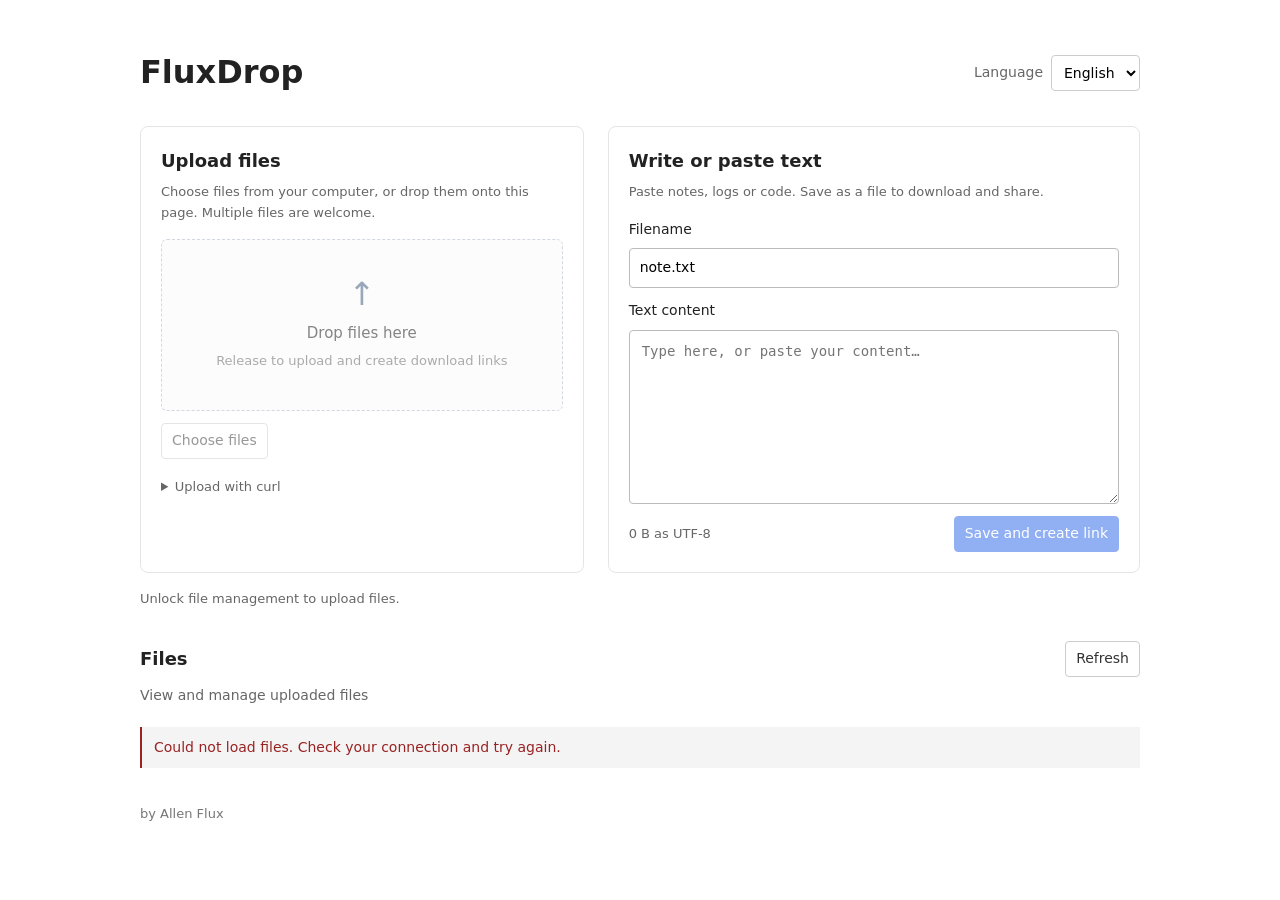
==== static/index.html @ 61774a44 "aaa" ====
<!doctype html>
<html lang="zh-CN">
<head>
  <meta charset="utf-8">
  <meta name="viewport" content="width=device-width, initial-scale=1">
  <meta name="description" content="查看、下载和管理 FluxDrop 中已上传的文件。">
  <title>FluxDrop</title>
  <link rel="icon" href="/static/favicon.svg?v=fd-blue" type="image/svg+xml">
  <link rel="stylesheet" href="/static/app.css">
  <script src="/static/app.js" type="module"></script>
</head>
<body>
  <header class="page-heading">
    <h1>FluxDrop</h1>
    <div class="header-actions">
      <label class="language-label" for="language"><span data-i18n="language">语言</span></label>
      <select id="language"><option value="zh">中文</option><option value="en">English</option></select>
      <button id="logout" class="button" data-i18n="lock" hidden>锁定页面</button>
    </div>
  </header>
  <main>
    <div class="create-grid">
      <section class="create-panel" aria-labelledby="upload-title">
        <h2 id="upload-title" data-i18n="upload">上传文件</h2>
        <p class="field-help" data-i18n="uploadHint">从电脑选择文件，或直接拖入页面。支持同时上传多个文件。</p>
        <div id="drop-zone" class="drop-zone" tabindex="0" role="button" aria-labelledby="drop-title" aria-describedby="drop-hint" aria-disabled="true">
          <span class="drop-icon" aria-hidden="true">↑</span>
          <strong id="drop-title" data-i18n="dropTitle">拖拽文件到这里</strong>
          <span id="drop-hint" class="field-help" data-i18n="dropHint">松开即可上传并生成下载链接</span>
        </div>
        <input id="file-input" type="file" multiple hidden>
        <button id="choose-files" class="button" type="button" data-i18n="chooseFiles" disabled>选择文件</button>
        <details class="curl-help">
          <summary data-i18n="curlUpload">使用命令行上传</summary>
          <pre><code id="upload-example">curl -T ./file.log http://allenflux.tech:8090/upload/file.log</code></pre>
          <pre><code id="multipart-example">curl -F "file=@./file.log" http://allenflux.tech:8090/upload</code></pre>
        </details>
      </section>
      <section class="create-panel" aria-labelledby="text-title">
        <h2 id="text-title" data-i18n="writeText">写入或粘贴文本</h2>
        <p class="field-help" data-i18n="textHint">粘贴笔记、日志或代码，保存为文件后即可下载和分享。</p>
        <form id="text-form">
          <label for="text-filename" data-i18n="fileName">文件名</label>
          <input id="text-filename" name="filename" value="note.txt" maxlength="180" autocomplete="off" spellcheck="false" data-i18n-placeholder="textFilenamePlaceholder" placeholder="例如 note.txt、config.json">
          <label for="text-content" class="text-content-label" data-i18n="textContent">文本内容</label>
          <textarea id="text-content" name="content" rows="7" spellcheck="false" data-i18n-placeholder="textPlaceholder" placeholder="在这里输入，或直接粘贴内容…"></textarea>
          <div class="editor-actions"><span id="text-size" class="field-help"></span><button id="save-text" class="button primary" type="submit" data-i18n="saveText" disabled>保存并生成链接</button></div>
        </form>
      </section>
    </div>
    <section class="upload-feedback" aria-label="上传结果" id="upload-feedback">
      <progress id="upload-progress" max="100" value="0" aria-label="上传进度" hidden></progress>
      <p id="upload-status" class="field-help" role="status" aria-live="polite"></p>
      <ul id="upload-results" class="upload-results" aria-live="polite"></ul>
    </section>
    <section aria-labelledby="page-title">
      <div class="panel-heading"><h2 id="page-title" data-i18n="directory">文件目录</h2><button id="refresh" class="button" disabled>刷新列表</button></div>
      <p id="summary" class="muted">查看和管理已上传的文件</p>
      <div id="selection-bar" class="selection-bar" hidden>
        <label class="select-all-label"><input id="select-all" type="checkbox"><span data-i18n="selectPage">全选本页</span></label>
        <span id="selection-count" class="muted" aria-live="polite">已选 0 个</span>
        <div class="batch-actions">
          <a id="bulk-download" class="button" href="#" target="download-frame" aria-disabled="true" data-i18n="bulkDownload">批量下载</a>
          <button id="bulk-delete" class="button" disabled data-i18n="bulkDelete">批量删除</button>
        </div>
      </div>
      <div id="auth-panel" class="auth-panel" hidden>
        <h2 data-i18n="authTitle">解锁文件管理</h2>
        <p class="muted" data-i18n="authDescription">使用服务器配置的上传令牌，查看和删除文件。</p>
        <form id="auth-form">
          <label for="token" data-i18n="token">管理令牌</label>
          <div class="input-row"><input id="token" name="token" type="password" autocomplete="off" data-i18n-placeholder="tokenPlaceholder" placeholder="输入 FLUXDROP_UPLOAD_TOKEN" required><button id="unlock" class="button" type="submit" data-i18n="unlock">解锁</button></div>
          <p class="field-help" data-i18n="tokenHint">令牌仅保存在当前页面，刷新或锁定后需重新输入。</p>
        </form>
      </div>
      <div id="loading-state" class="empty-state" role="status" data-i18n="loadingFiles">正在加载文件列表…</div>
      <div id="empty-state" class="empty-state" hidden><h2 data-i18n="emptyTitle">还没有上传文件</h2><p class="muted" data-i18n="emptyHint">上传完成后，点击“刷新列表”即可查看。</p></div>
      <div id="table-wrap" class="table-wrap" hidden>
        <table>
          <thead><tr><th scope="col" data-i18n="fileName">文件名</th><th scope="col" data-i18n="size">大小</th><th scope="col" data-i18n="uploaded">上传时间</th><th scope="col" class="actions-heading" data-i18n="actions">操作</th></tr></thead>
          <tbody id="file-list"></tbody>
        </table>
      </div>
      <nav id="pagination" class="pagination" aria-label="文件分页" hidden>
        <button id="previous-page" class="button" data-i18n="previous">上一页</button>
        <span id="page-info" class="muted" aria-live="polite"></span>
        <button id="next-page" class="button" data-i18n="next">下一页</button>
      </nav>
      <p id="notice" class="notice" role="status" aria-live="polite" hidden></p>
      <p id="removed-hint" class="muted" hidden></p>
    </section>
    <noscript><p class="notice">请启用 JavaScript。 / Enable JavaScript to manage files.</p></noscript>
  </main>
  <footer lang="en">by Allen Flux</footer>
  <iframe id="download-frame" name="download-frame" title="文件下载" hidden></iframe>
  <dialog id="preview-dialog" class="preview-dialog" aria-labelledby="preview-title">
    <div class="panel-heading"><h2 id="preview-title"></h2><button id="close-preview" class="button" type="button" data-i18n="close">关闭</button></div>
    <p id="preview-meta" class="field-help"></p>
    <p id="preview-status" class="notice" role="status" aria-live="polite" hidden></p>
    <div id="preview-content" class="preview-content"></div>
    <div class="dialog-actions"><a id="preview-download" class="button" data-i18n="download">下载</a></div>
  </dialog>
  <dialog id="link-dialog" aria-labelledby="link-title">
    <h2 id="link-title" data-i18n="copyLink">复制下载链接</h2>
    <p class="field-help" data-i18n="copyManual">自动复制不可用，请选中下面的链接复制。</p>
    <input id="share-link" type="text" readonly aria-label="下载链接">
    <div class="dialog-actions"><button id="close-link" class="button" type="button" data-i18n="close">关闭</button></div>
  </dialog>
  <dialog id="delete-dialog" aria-labelledby="delete-title" aria-describedby="delete-description">
    <h2 id="delete-title">删除这个文件？</h2>
    <ul id="delete-filename" class="delete-filename"></ul>
    <p id="delete-description" class="muted" data-i18n="deleteDescription">文件将从服务器永久删除，下载链接也会失效。此操作无法撤销。</p>
    <p id="delete-error" class="notice error" role="alert" hidden></p>
    <div class="dialog-actions"><button id="cancel-delete" class="button" data-i18n="cancel">取消</button><button id="confirm-delete" class="button danger">确认删除</button></div>
  </dialog>
</body>
</html>
---- static/app.css ----
:root { color-scheme: light; font-family: system-ui, -apple-system, "Segoe UI", "PingFang SC", "Microsoft YaHei", sans-serif; font-size: 16px; color: #222; background: #fff; }
* { box-sizing: border-box; }
[hidden] { display: none !important; }
body { max-width: 1040px; margin: 48px auto; padding: 0 20px; line-height: 1.55; }
h1 { margin: 0; font-size: 2rem; }
h2 { margin: 0; font-size: 1.125rem; font-weight: 600; }
p { margin: 12px 0; }
.page-heading, .panel-heading { display: flex; align-items: center; justify-content: space-between; gap: 16px; }
.page-heading { margin-bottom: 28px; }
.muted { color: #666; }
#summary { margin: 8px 0 20px; font-size: .875rem; }
button, input, select, textarea { font: inherit; }
.header-actions { display: flex; align-items: center; flex-wrap: wrap; justify-content: flex-end; gap: 8px; }
.language-label { margin: 0; color: #666; }
select { max-width: 110px; min-height: 36px; padding: 5px 8px; border: 1px solid #ccc; border-radius: 4px; background: #fff; font-size: .875rem; }
button, a { touch-action: manipulation; }
button { cursor: pointer; }
button:disabled, .button[aria-disabled="true"] { opacity: .5; cursor: default; }
button:focus-visible, a:focus-visible, input:focus-visible, select:focus-visible, textarea:focus-visible, [tabindex]:focus-visible, summary:focus-visible { outline: 2px solid #2563eb; outline-offset: 3px; }
.button { display: inline-flex; align-items: center; justify-content: center; min-height: 36px; padding: 6px 10px; border: 1px solid #ccc; border-radius: 4px; color: #333; background: #fff; font-size: .875rem; line-height: 1.4; text-decoration: none; white-space: nowrap; }
.button:hover:not(:disabled) { background: #f4f4f5; }
.button.danger { color: #fff; background: #333; border-color: #333; }
.button.danger:hover:not(:disabled) { background: #111; }
.auth-panel { margin: 24px 0; }
.auth-panel > p { font-size: .875rem; }
label { display: block; margin-bottom: 8px; font-size: .875rem; }
.input-row { display: flex; gap: 8px; max-width: 440px; }
input { min-width: 0; width: 100%; min-height: 40px; padding: 8px 10px; border: 1px solid #bbb; border-radius: 4px; background: #fff; font-size: .875rem; }
.field-help { color: #666; font-size: .8125rem; }
.selection-bar { display: flex; align-items: center; flex-wrap: wrap; gap: 12px; margin-bottom: 12px; font-size: .875rem; }
.select-all-label { display: inline-flex; align-items: center; gap: 7px; margin: 0; cursor: pointer; }
input[type="checkbox"] { width: 16px; height: 16px; min-height: 0; padding: 0; margin: 0; flex: 0 0 16px; accent-color: #555; cursor: pointer; }
.batch-actions { display: flex; gap: 6px; margin-left: auto; }
.file-name { display: flex; align-items: flex-start; gap: 8px; }
.file-name input[type="checkbox"] { margin-top: 3px; }
.file-info { min-width: 0; }
.file-status { color: #687386; }
#removed-hint { margin: 12px 0; font-size: .8125rem; }
tbody tr { transition: opacity 240ms ease, background-color 240ms ease; }
tbody tr.is-deleting { opacity: .65; background: #f4f7fc; }
tbody tr.is-deleted { opacity: .6; background: #f6f6f6; }
.is-deleted .file-info strong { text-decoration: line-through; text-decoration-thickness: 1px; }
@media (prefers-reduced-motion: reduce) { tbody tr { transition: none; } }
.pagination { display: flex; align-items: center; justify-content: flex-end; flex-wrap: wrap; gap: 12px; margin-top: 18px; font-size: .875rem; }
table { width: 100%; border-collapse: collapse; table-layout: fixed; text-align: left; }
th, td { padding: 12px 8px; border-bottom: 1px solid #e5e5e5; vertical-align: middle; font-size: .875rem; }
th { font-weight: 500; color: #666; }
th:first-child, td:first-child { padding-left: 0; }
th:last-child, td:last-child { padding-right: 0; }
th:first-child { width: 34%; }
th:nth-child(2) { width: 11%; }
th:nth-child(3) { width: 23%; }
th:last-child { width: 32%; }
.file-info strong { display: block; font-size: .875rem; font-weight: 500; overflow-wrap: anywhere; }
.file-id { display: block; height: 1.125rem; margin-top: 4px; color: #777; font-family: ui-monospace, SFMono-Regular, Menlo, monospace; font-size: .75rem; line-height: 1.125rem; white-space: nowrap; overflow: hidden; text-overflow: ellipsis; }
.file-size, time { color: #666; font-variant-numeric: tabular-nums; }
.actions-heading { text-align: right; }
.file-actions { display: flex; justify-content: flex-end; align-items: center; flex-wrap: wrap; gap: 6px; }
.empty-state { padding: 24px 0; color: #666; }
.empty-state h2 { color: #444; font-size: 1rem; }
.empty-state p { margin-bottom: 0; font-size: .875rem; }
.notice { padding: 10px 12px; border-left: 2px solid #aaa; background: #f4f4f5; font-size: .875rem; overflow-wrap: anywhere; }
.notice.error { color: #922; border-color: #922; }
.upload-help { margin-bottom: 32px; }
code, pre { background: #f4f4f5; border-radius: 6px; }
code { font-family: ui-monospace, SFMono-Regular, Menlo, monospace; font-size: .875rem; }
pre { padding: 16px; overflow: auto; }
footer { margin-top: 36px; color: #777; font-size: .8125rem; }
dialog { width: min(440px, calc(100% - 32px)); padding: 24px; border: 1px solid #bbb; border-radius: 6px; color: #222; }
dialog::backdrop { background: #0005; }
.delete-filename { max-height: 180px; overflow: auto; padding-left: 22px; overflow-wrap: anywhere; font-weight: 500; }
.delete-filename li + li { margin-top: 6px; }
#delete-description { font-size: .875rem; }
.dialog-actions { display: flex; justify-content: flex-end; gap: 8px; margin-top: 24px; }
.create-grid { display: grid; grid-template-columns: 1fr 1.2fr; gap: 24px; }
.create-panel { min-width: 0; padding: 20px; border: 1px solid #e5e5e5; border-radius: 8px; }
.create-panel > .field-help { margin: 8px 0 16px; }
.drop-zone { display: flex; flex-direction: column; align-items: center; justify-content: center; min-height: 172px; padding: 24px 12px; margin-bottom: 12px; border: 1px dashed #aeb8c7; border-radius: 6px; background: #fafbfc; text-align: center; cursor: pointer; }
.drop-zone:hover, .drop-zone.is-dragging { border-color: #2563eb; background: #eff6ff; }
.drop-zone[aria-disabled="true"] { opacity: .55; cursor: default; }
.drop-zone strong { font-size: .9375rem; font-weight: 500; }
.drop-icon { font-size: 2rem; line-height: 1; color: #466083; margin-bottom: 12px; }
.drop-zone .field-help { margin-top: 6px; }
.curl-help { margin-top: 18px; color: #666; font-size: .8125rem; }
.curl-help summary { cursor: pointer; }
.curl-help pre { padding: 10px; }
.curl-help code { font-size: .75rem; }
.text-content-label { margin-top: 12px; }
textarea { display: block; width: 100%; min-height: 158px; resize: vertical; padding: 10px 12px; border: 1px solid #bbb; border-radius: 4px; background: #fff; font-family: ui-monospace, SFMono-Regular, Menlo, monospace; font-size: .875rem; line-height: 1.55; tab-size: 2; }
.editor-actions { display: flex; align-items: center; justify-content: space-between; flex-wrap: wrap; gap: 8px; margin-top: 12px; }
.button.primary { color: #fff; background: #2563eb; border-color: #2563eb; }
.button.primary:hover:not(:disabled) { background: #1d4ed8; }
.upload-feedback { margin: 16px 0 32px; }
#upload-progress { display: block; width: 100%; height: 8px; accent-color: #2563eb; }
#upload-status.error { color: #922; }
.upload-results { list-style: none; padding: 0; margin: 0; }
.upload-result { padding: 12px 0; border-bottom: 1px solid #e5e5e5; }
.upload-result-name { display: block; margin-bottom: 8px; font-size: .875rem; overflow-wrap: anywhere; }
.upload-result-controls { display: flex; align-items: center; gap: 8px; }
.upload-result-link { flex: 1; font-family: ui-monospace, SFMono-Regular, Menlo, monospace; font-size: .8125rem; color: #555; }
.preview-dialog { width: min(960px, calc(100% - 32px)); max-height: calc(100dvh - 48px); overflow: auto; }
#preview-title { overflow-wrap: anywhere; min-width: 0; }
#close-preview { flex: 0 0 auto; }
.preview-content { min-width: 0; }
.preview-text { max-height: 62vh; margin: 0; font-family: ui-monospace, SFMono-Regular, Menlo, monospace; font-size: .8125rem; white-space: pre-wrap; overflow-wrap: anywhere; tab-size: 4; }
.preview-image { display: block; max-width: 100%; max-height: 62vh; margin: auto; object-fit: contain; }
.preview-pdf { display: block; width: 100%; height: 65vh; border: 1px solid #e5e5e5; border-radius: 4px; }
.preview-media { display: block; width: 100%; max-height: 62vh; }
@media (max-width: 760px) {
  .create-grid { grid-template-columns: 1fr; gap: 16px; }
  .create-panel { padding: 16px; }
  .drop-zone { min-height: 140px; }
  .upload-result-controls { flex-wrap: wrap; }
  .upload-result-link { flex-basis: 100%; }
}
@media (max-width: 620px) {
  body { margin: 28px auto; padding: 0 16px; }
  thead { position: absolute; width: 1px; height: 1px; margin: -1px; overflow: hidden; clip-path: inset(50%); white-space: nowrap; }
  tbody tr { display: grid; grid-template-columns: 1fr 1fr; gap: 10px; padding: 16px 0; border-bottom: 1px solid #ddd; }
  td { padding: 0; border: 0; }
  td:first-child, td:last-child { grid-column: 1 / -1; }
  td:nth-child(3) { text-align: right; }
  .button { min-height: 40px; }
}
@media (max-width: 380px) {
  .input-row { flex-direction: column; }
  .batch-actions { width: 100%; margin-left: 0; }
}
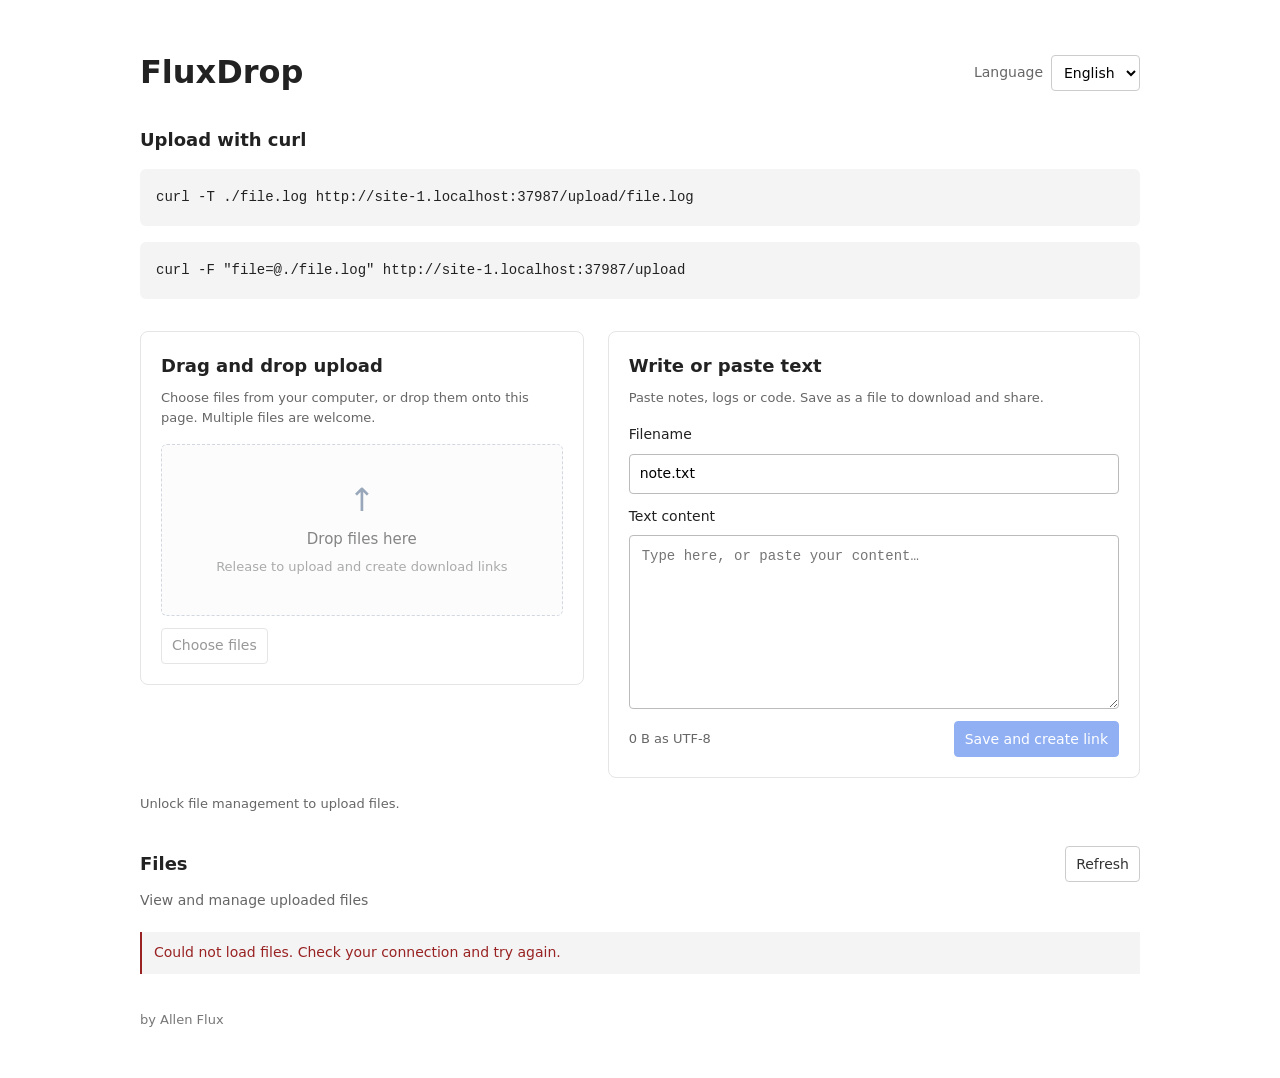
==== commit 58978fb2: "aaa" ====
--- a/static/index.html
+++ b/static/index.html
@@ -19,9 +19,14 @@
     </div>
   </header>
   <main>
+    <section class="upload-help" aria-labelledby="upload-title">
+      <h2 id="upload-title" data-i18n="curlUpload">使用命令行上传</h2>
+      <pre><code id="upload-example">curl -T ./file.log http://allenflux.tech:8090/upload/file.log</code></pre>
+      <pre><code id="multipart-example">curl -F "file=@./file.log" http://allenflux.tech:8090/upload</code></pre>
+    </section>
     <div class="create-grid">
-      <section class="create-panel" aria-labelledby="upload-title">
-        <h2 id="upload-title" data-i18n="upload">上传文件</h2>
+      <section class="create-panel" aria-labelledby="drag-upload-title">
+        <h2 id="drag-upload-title" data-i18n="dragUpload">拖拽上传</h2>
         <p class="field-help" data-i18n="uploadHint">从电脑选择文件，或直接拖入页面。支持同时上传多个文件。</p>
         <div id="drop-zone" class="drop-zone" tabindex="0" role="button" aria-labelledby="drop-title" aria-describedby="drop-hint" aria-disabled="true">
           <span class="drop-icon" aria-hidden="true">↑</span>
@@ -30,11 +35,6 @@
         </div>
         <input id="file-input" type="file" multiple hidden>
         <button id="choose-files" class="button" type="button" data-i18n="chooseFiles" disabled>选择文件</button>
-        <details class="curl-help">
-          <summary data-i18n="curlUpload">使用命令行上传</summary>
-          <pre><code id="upload-example">curl -T ./file.log http://allenflux.tech:8090/upload/file.log</code></pre>
-          <pre><code id="multipart-example">curl -F "file=@./file.log" http://allenflux.tech:8090/upload</code></pre>
-        </details>
       </section>
       <section class="create-panel" aria-labelledby="text-title">
         <h2 id="text-title" data-i18n="writeText">写入或粘贴文本</h2>
--- a/static/app.css
+++ b/static/app.css
@@ -72,7 +72,7 @@
 .delete-filename li + li { margin-top: 6px; }
 #delete-description { font-size: .875rem; }
 .dialog-actions { display: flex; justify-content: flex-end; gap: 8px; margin-top: 24px; }
-.create-grid { display: grid; grid-template-columns: 1fr 1.2fr; gap: 24px; }
+.create-grid { display: grid; grid-template-columns: 1fr 1.2fr; align-items: start; gap: 24px; }
 .create-panel { min-width: 0; padding: 20px; border: 1px solid #e5e5e5; border-radius: 8px; }
 .create-panel > .field-help { margin: 8px 0 16px; }
 .drop-zone { display: flex; flex-direction: column; align-items: center; justify-content: center; min-height: 172px; padding: 24px 12px; margin-bottom: 12px; border: 1px dashed #aeb8c7; border-radius: 6px; background: #fafbfc; text-align: center; cursor: pointer; }
@@ -81,10 +81,6 @@
 .drop-zone strong { font-size: .9375rem; font-weight: 500; }
 .drop-icon { font-size: 2rem; line-height: 1; color: #466083; margin-bottom: 12px; }
 .drop-zone .field-help { margin-top: 6px; }
-.curl-help { margin-top: 18px; color: #666; font-size: .8125rem; }
-.curl-help summary { cursor: pointer; }
-.curl-help pre { padding: 10px; }
-.curl-help code { font-size: .75rem; }
 .text-content-label { margin-top: 12px; }
 textarea { display: block; width: 100%; min-height: 158px; resize: vertical; padding: 10px 12px; border: 1px solid #bbb; border-radius: 4px; background: #fff; font-family: ui-monospace, SFMono-Regular, Menlo, monospace; font-size: .875rem; line-height: 1.55; tab-size: 2; }
 .editor-actions { display: flex; align-items: center; justify-content: space-between; flex-wrap: wrap; gap: 8px; margin-top: 12px; }
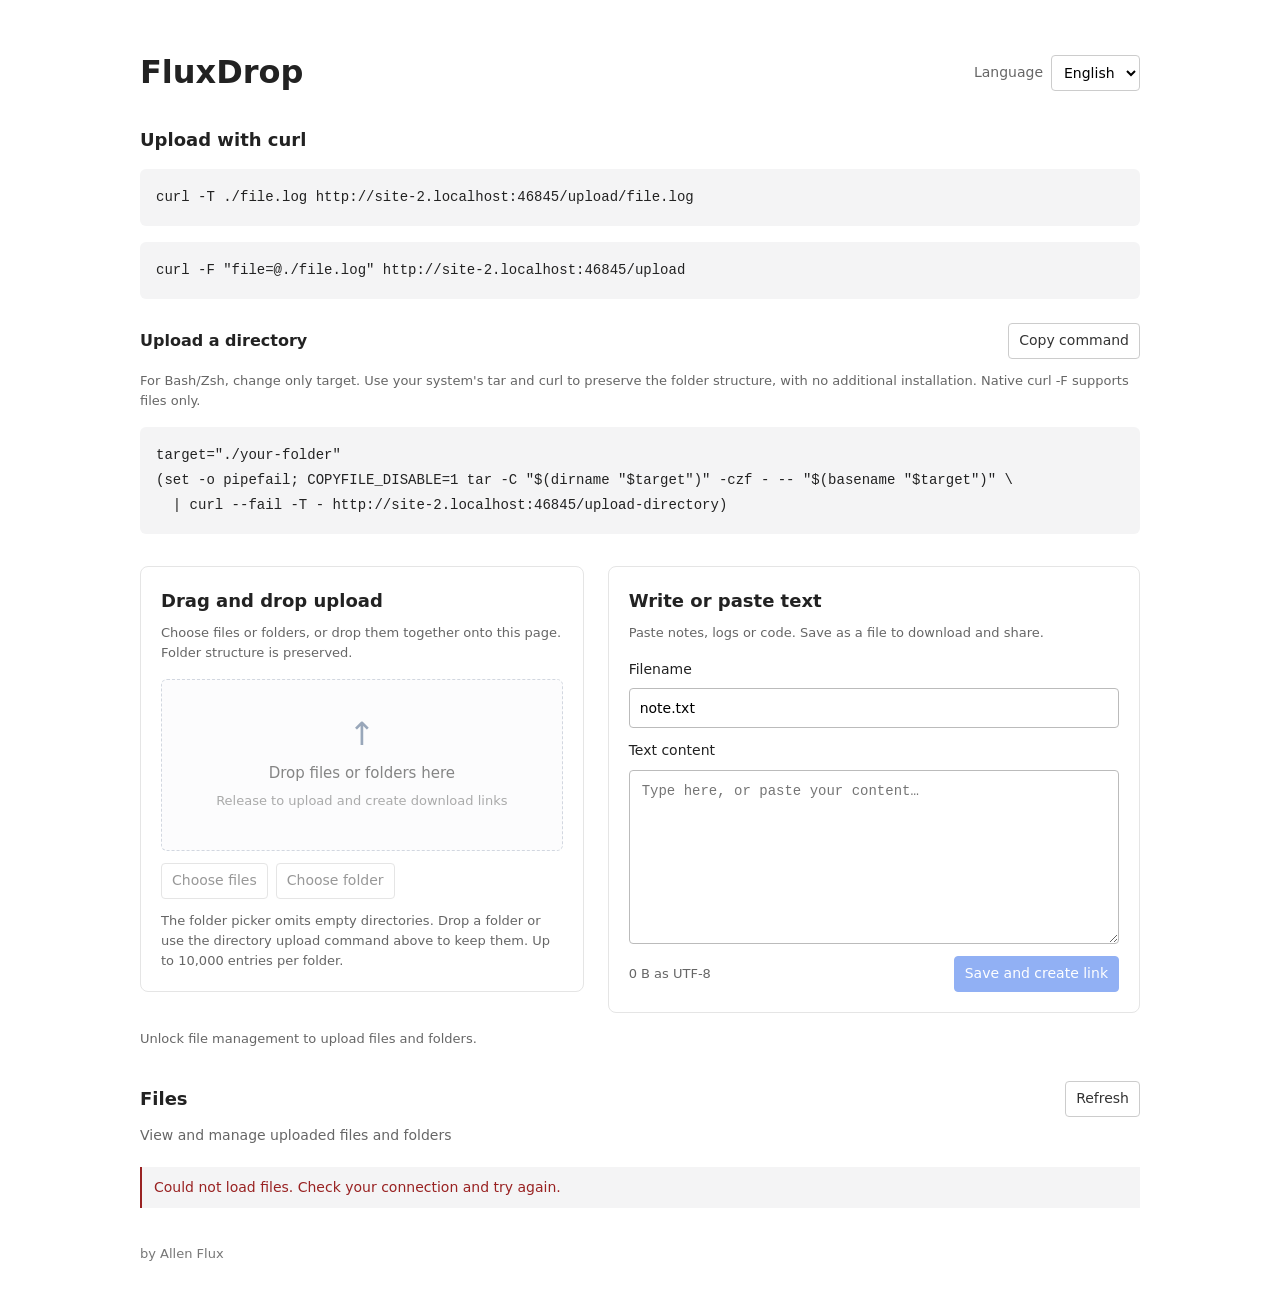
==== commit cdc815b0: "Add directory uploads and folder browsing" ====
--- a/static/index.html
+++ b/static/index.html
@@ -3,7 +3,7 @@
 <head>
   <meta charset="utf-8">
   <meta name="viewport" content="width=device-width, initial-scale=1">
-  <meta name="description" content="查看、下载和管理 FluxDrop 中已上传的文件。">
+  <meta name="description" content="上传、浏览和下载 FluxDrop 中的文件与文件夹。">
   <title>FluxDrop</title>
   <link rel="icon" href="/static/favicon.svg?v=fd-blue" type="image/svg+xml">
   <link rel="stylesheet" href="/static/app.css">
@@ -23,18 +23,29 @@
       <h2 id="upload-title" data-i18n="curlUpload">使用命令行上传</h2>
       <pre><code id="upload-example">curl -T ./file.log http://allenflux.tech:8090/upload/file.log</code></pre>
       <pre><code id="multipart-example">curl -F "file=@./file.log" http://allenflux.tech:8090/upload</code></pre>
+      <div class="panel-heading directory-command-heading"><h3 data-i18n="curlDirectoryTitle">上传目录</h3><button id="copy-directory-command" class="button" type="button" data-i18n="copyCommand">复制命令</button></div>
+      <p class="field-help" data-i18n="curlDirectoryHint">适用于 Bash/Zsh，只需修改 target；使用系统自带的 tar 和 curl，保留目录层级，无需安装额外程序。原生 curl -F 只支持文件。</p>
+      <pre><code id="directory-example">target="./your-folder"
+(set -o pipefail; COPYFILE_DISABLE=1 tar -C "$(dirname "$target")" -czf - -- "$(basename "$target")" \
+  | curl --fail -T - http://allenflux.tech:8090/upload-directory)</code></pre>
+      <p id="directory-command-status" class="field-help" role="status" aria-live="polite" hidden></p>
     </section>
     <div class="create-grid">
       <section class="create-panel" aria-labelledby="drag-upload-title">
         <h2 id="drag-upload-title" data-i18n="dragUpload">拖拽上传</h2>
-        <p class="field-help" data-i18n="uploadHint">从电脑选择文件，或直接拖入页面。支持同时上传多个文件。</p>
+        <p class="field-help" data-i18n="uploadHint">选择文件或文件夹，也可一起拖入页面。文件夹会保留子目录结构。</p>
         <div id="drop-zone" class="drop-zone" tabindex="0" role="button" aria-labelledby="drop-title" aria-describedby="drop-hint" aria-disabled="true">
           <span class="drop-icon" aria-hidden="true">↑</span>
-          <strong id="drop-title" data-i18n="dropTitle">拖拽文件到这里</strong>
+          <strong id="drop-title" data-i18n="dropTitle">拖拽文件或文件夹到这里</strong>
           <span id="drop-hint" class="field-help" data-i18n="dropHint">松开即可上传并生成下载链接</span>
         </div>
         <input id="file-input" type="file" multiple hidden>
-        <button id="choose-files" class="button" type="button" data-i18n="chooseFiles" disabled>选择文件</button>
+        <input id="directory-input" type="file" webkitdirectory multiple hidden>
+        <div class="upload-picker-actions">
+          <button id="choose-files" class="button" type="button" data-i18n="chooseFiles" disabled>选择文件</button>
+          <button id="choose-directory" class="button" type="button" data-i18n="chooseDirectory" disabled>选择文件夹</button>
+        </div>
+        <p class="field-help directory-picker-hint" data-i18n="directoryPickerHint">选择文件夹时无法包含空目录；需要保留空目录时，请拖拽文件夹或使用上方的目录上传命令。每个文件夹最多 10,000 个条目。</p>
       </section>
       <section class="create-panel" aria-labelledby="text-title">
         <h2 id="text-title" data-i18n="writeText">写入或粘贴文本</h2>
@@ -93,6 +104,15 @@
   </main>
   <footer lang="en">by Allen Flux</footer>
   <iframe id="download-frame" name="download-frame" title="文件下载" hidden></iframe>
+  <dialog id="directory-dialog" class="directory-dialog" aria-labelledby="directory-title">
+    <div class="panel-heading"><h2 id="directory-title"></h2><button id="close-directory" class="button" type="button" data-i18n="closeDirectory">关闭文件夹</button></div>
+    <p id="directory-meta" class="field-help"></p>
+    <nav id="directory-breadcrumbs" class="directory-breadcrumbs" aria-label="文件夹路径"></nav>
+    <div class="directory-toolbar"><button id="directory-back" class="button" type="button" data-i18n="parentDirectory">上一级</button><button id="directory-retry" class="button" type="button" data-i18n="refresh">刷新列表</button></div>
+    <p id="directory-status" class="notice" role="status" aria-live="polite" hidden></p>
+    <ul id="directory-entries" class="directory-entries"></ul>
+    <div class="dialog-actions"><a id="directory-download" class="button" data-i18n="downloadDirectory">下载整个文件夹（ZIP）</a></div>
+  </dialog>
   <dialog id="preview-dialog" class="preview-dialog" aria-labelledby="preview-title">
     <div class="panel-heading"><h2 id="preview-title"></h2><button id="close-preview" class="button" type="button" data-i18n="close">关闭</button></div>
     <p id="preview-meta" class="field-help"></p>
--- a/static/app.css
+++ b/static/app.css
@@ -62,6 +62,8 @@
 .notice { padding: 10px 12px; border-left: 2px solid #aaa; background: #f4f4f5; font-size: .875rem; overflow-wrap: anywhere; }
 .notice.error { color: #922; border-color: #922; }
 .upload-help { margin-bottom: 32px; }
+.directory-command-heading { margin-top: 24px; }
+.directory-command-heading h3 { margin: 0; font-size: 1rem; font-weight: 600; }
 code, pre { background: #f4f4f5; border-radius: 6px; }
 code { font-family: ui-monospace, SFMono-Regular, Menlo, monospace; font-size: .875rem; }
 pre { padding: 16px; overflow: auto; }
@@ -122,3 +124,28 @@
   .input-row { flex-direction: column; }
   .batch-actions { width: 100%; margin-left: 0; }
 }
+
+.upload-picker-actions { display: flex; flex-wrap: wrap; gap: 8px; }
+#directory-example { white-space: pre-wrap; overflow-wrap: anywhere; }
+.create-panel > .directory-picker-hint { margin: 12px 0 0; }
+.folder-badge { display: inline-block; margin-top: 4px; padding: 1px 6px; border-radius: 4px; color: #735517; background: #fff5d9; font-size: .75rem; }
+.directory-dialog { width: min(880px, calc(100% - 32px)); max-height: calc(100dvh - 48px); overflow: auto; }
+#directory-title { min-width: 0; overflow-wrap: anywhere; }
+#close-directory { flex: 0 0 auto; }
+.directory-breadcrumbs { display: flex; flex-wrap: wrap; gap: 6px; padding: 10px 0; }
+.directory-breadcrumbs .breadcrumb { min-width: 0; max-width: 100%; white-space: normal; overflow-wrap: anywhere; text-align: left; }
+.directory-breadcrumbs .breadcrumb[aria-current="location"] { opacity: 1; color: #555; background: #f4f4f5; }
+.directory-toolbar { display: flex; gap: 8px; margin: 6px 0 14px; }
+.directory-entries { list-style: none; padding: 0; margin: 0; }
+.directory-entry { display: flex; align-items: center; justify-content: space-between; gap: 14px; padding: 12px 0; border-bottom: 1px solid #e5e5e5; }
+.directory-entry-info { flex: 1; min-width: 0; }
+.entry-name { display: block; max-width: 100%; padding: 0; border: 0; background: none; color: #222; font-size: .875rem; text-align: left; overflow-wrap: anywhere; }
+.entry-name:hover { text-decoration: underline; }
+.directory-entry-info > .field-help { display: block; margin-top: 4px; }
+.directory-entry .file-actions { flex: 0 0 auto; }
+@media (max-width: 480px) {
+  .directory-dialog { padding: 16px; }
+  .directory-entry { flex-wrap: wrap; }
+  .directory-entry-info { flex-basis: 100%; }
+  .directory-entry .file-actions { margin-left: auto; }
+}
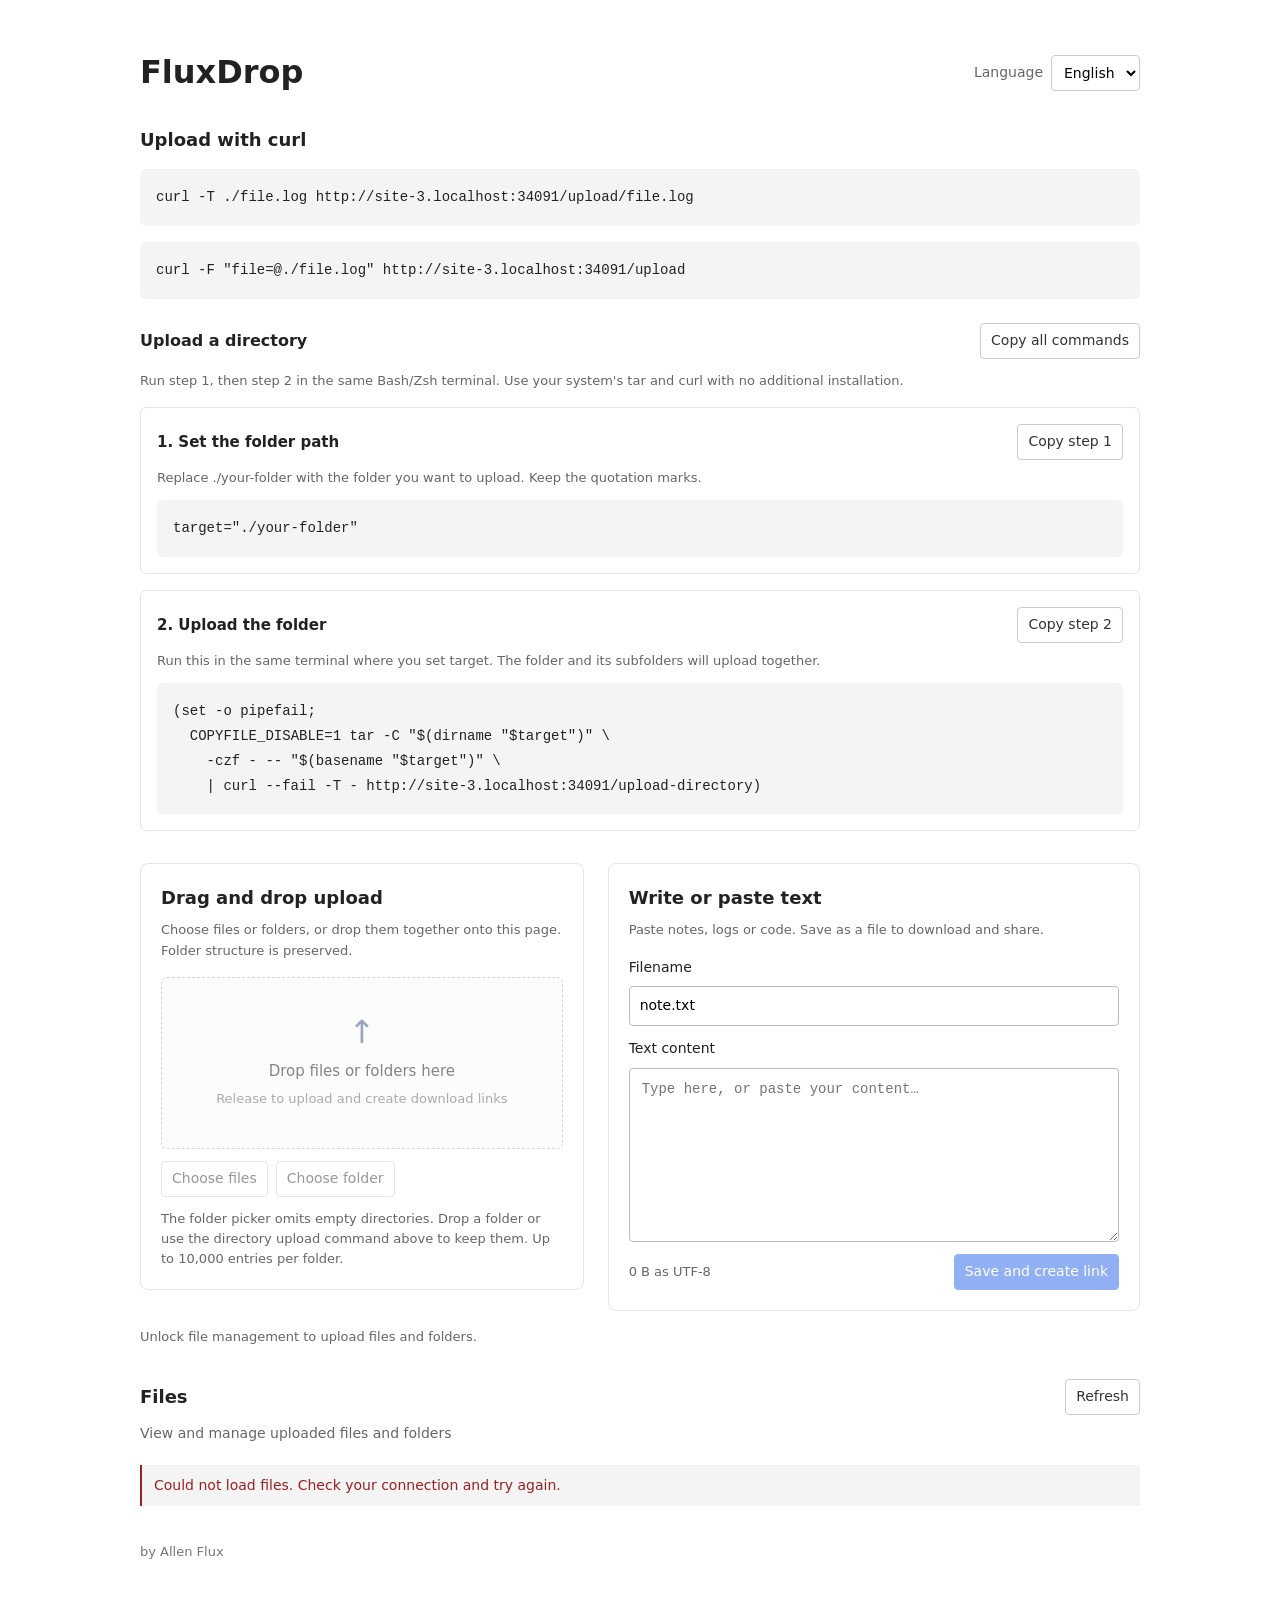
==== commit 4776a498: "Clarify directory upload steps and preserve copied commands" ====
--- a/static/index.html
+++ b/static/index.html
@@ -23,12 +23,27 @@
       <h2 id="upload-title" data-i18n="curlUpload">使用命令行上传</h2>
       <pre><code id="upload-example">curl -T ./file.log http://allenflux.tech:8090/upload/file.log</code></pre>
       <pre><code id="multipart-example">curl -F "file=@./file.log" http://allenflux.tech:8090/upload</code></pre>
-      <div class="panel-heading directory-command-heading"><h3 data-i18n="curlDirectoryTitle">上传目录</h3><button id="copy-directory-command" class="button" type="button" data-i18n="copyCommand">复制命令</button></div>
-      <p class="field-help" data-i18n="curlDirectoryHint">适用于 Bash/Zsh，只需修改 target；使用系统自带的 tar 和 curl，保留目录层级，无需安装额外程序。原生 curl -F 只支持文件。</p>
-      <pre><code id="directory-example">target="./your-folder"
-(set -o pipefail; COPYFILE_DISABLE=1 tar -C "$(dirname "$target")" -czf - -- "$(basename "$target")" \
-  | curl --fail -T - http://allenflux.tech:8090/upload-directory)</code></pre>
+      <div class="panel-heading directory-command-heading"><h3 data-i18n="curlDirectoryTitle">上传目录</h3><button id="copy-directory-command" class="button" type="button" data-i18n="copyAllCommands">复制全部命令</button></div>
+      <p class="field-help" data-i18n="curlDirectoryHint">在同一个 Bash/Zsh 终端中，先执行第 1 步，再执行第 2 步。使用系统自带的 tar 和 curl，无需安装额外程序。</p>
+      <div class="directory-command-steps">
+        <section class="directory-command-step" aria-labelledby="directory-target-title">
+          <div class="panel-heading"><h4 id="directory-target-title" data-i18n="directoryTargetTitle">1. 设置目录路径</h4><button id="copy-directory-target" class="button" type="button" data-i18n="copyStepOne">复制第 1 步</button></div>
+          <p class="field-help" data-i18n="directoryTargetHint">把 ./your-folder 替换为要上传的目录路径，保留两侧引号。</p>
+          <pre><code id="directory-target-example">target="./your-folder"</code></pre>
+          <p id="directory-target-status" class="field-help" role="status" aria-live="polite" hidden></p>
+        </section>
+        <section class="directory-command-step" aria-labelledby="directory-upload-title">
+          <div class="panel-heading"><h4 id="directory-upload-title" data-i18n="directoryUploadTitle">2. 执行上传</h4><button id="copy-directory-upload" class="button" type="button" data-i18n="copyStepTwo">复制第 2 步</button></div>
+          <p class="field-help" data-i18n="directoryUploadHint">在刚才设置 target 的同一个终端执行，目录及其子目录会一起上传。</p>
+          <pre><code id="directory-example">(set -o pipefail;
+  COPYFILE_DISABLE=1 tar -C "$(dirname "$target")" \
+    -czf - -- "$(basename "$target")" \
+    | curl --fail -T - http://allenflux.tech:8090/upload-directory)</code></pre>
+          <p id="directory-upload-status" class="field-help" role="status" aria-live="polite" hidden></p>
+        </section>
+      </div>
       <p id="directory-command-status" class="field-help" role="status" aria-live="polite" hidden></p>
+      <textarea id="directory-command-manual" rows="6" readonly spellcheck="false" data-i18n-aria-label="allDirectoryCommands" aria-label="完整目录上传命令" hidden></textarea>
     </section>
     <div class="create-grid">
       <section class="create-panel" aria-labelledby="drag-upload-title">
--- a/static/app.css
+++ b/static/app.css
@@ -64,6 +64,12 @@
 .upload-help { margin-bottom: 32px; }
 .directory-command-heading { margin-top: 24px; }
 .directory-command-heading h3 { margin: 0; font-size: 1rem; font-weight: 600; }
+.directory-command-steps { display: grid; gap: 16px; margin-top: 16px; }
+.directory-command-step { min-width: 0; padding: 16px; border: 1px solid #e5e5e5; border-radius: 6px; }
+.directory-command-step h4 { margin: 0; font-size: .9375rem; font-weight: 600; }
+.directory-command-step .field-help { margin: 8px 0; }
+.directory-command-step pre { margin: 12px 0 0; }
+.directory-command-step .panel-heading { flex-wrap: wrap; gap: 8px; }
 code, pre { background: #f4f4f5; border-radius: 6px; }
 code { font-family: ui-monospace, SFMono-Regular, Menlo, monospace; font-size: .875rem; }
 pre { padding: 16px; overflow: auto; }
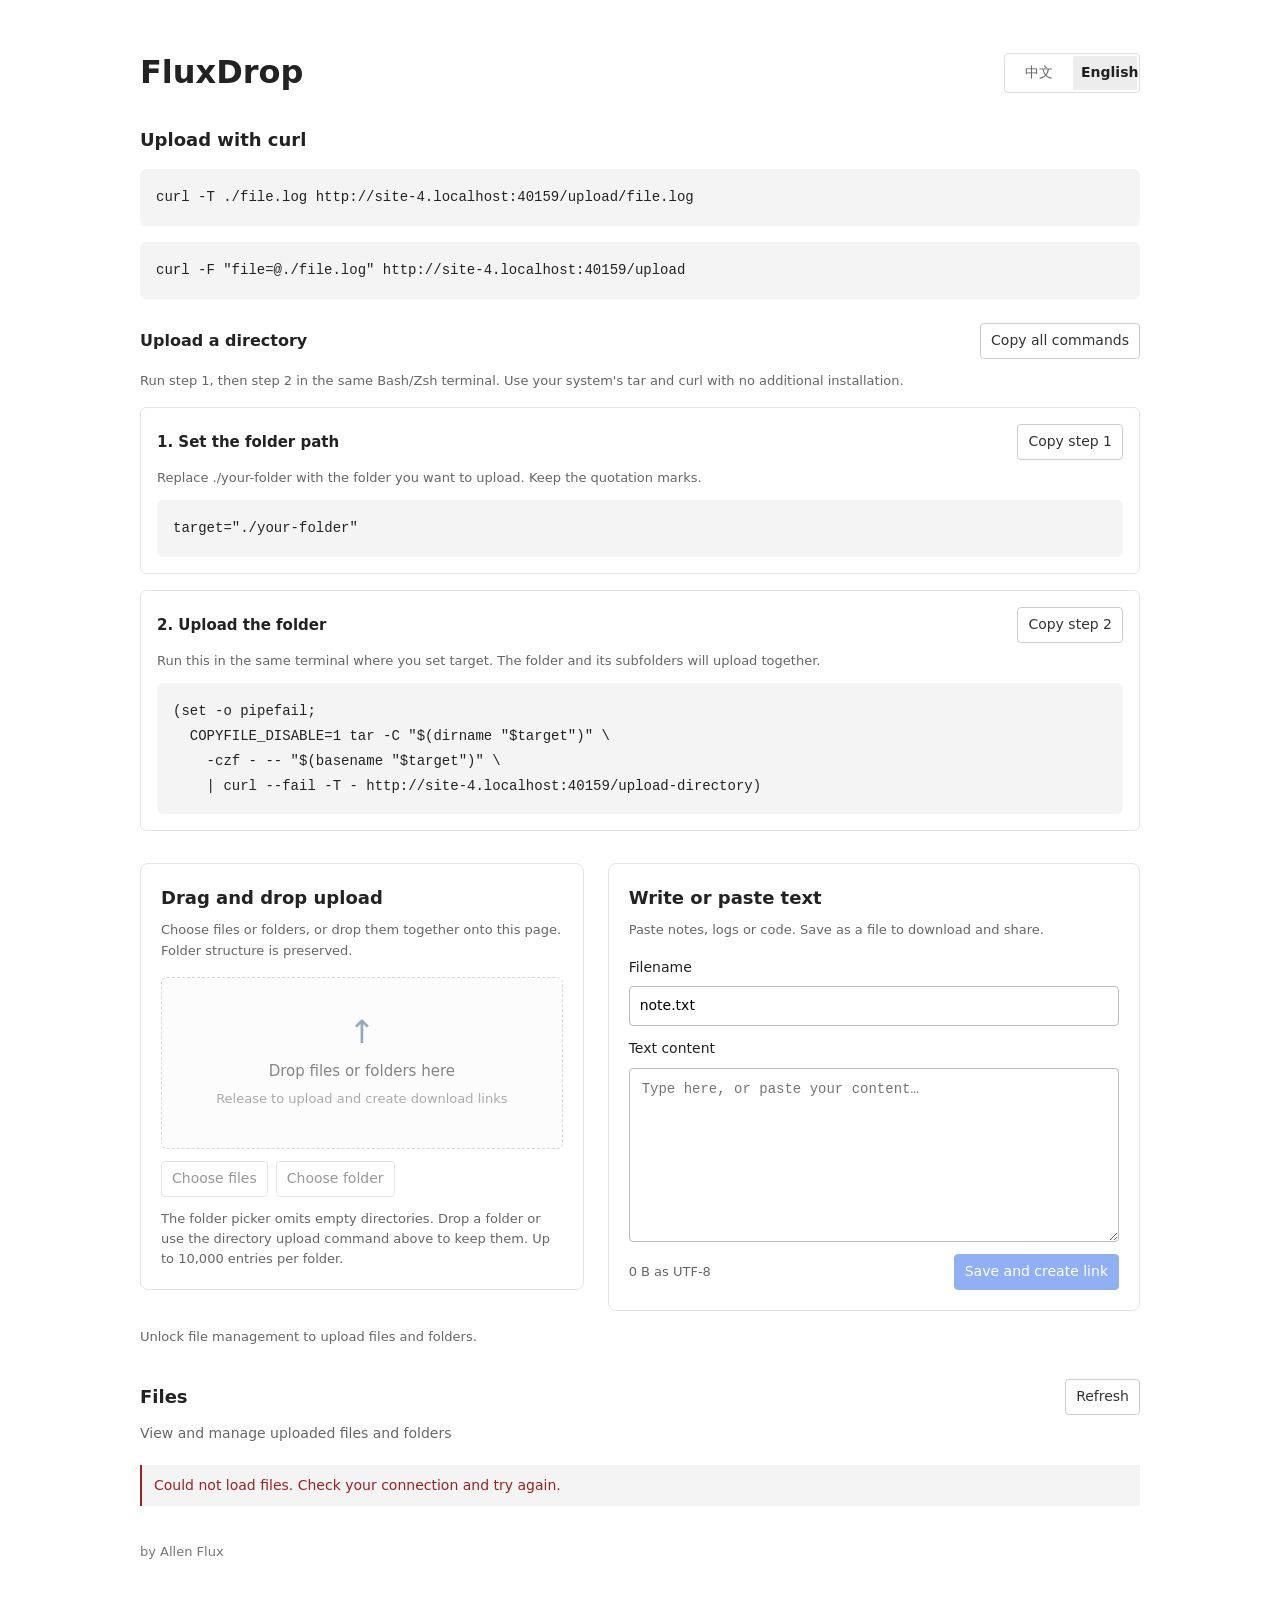
==== commit dab5bed3: "Replace native language menu with a consistent segmented switch" ====
--- a/static/index.html
+++ b/static/index.html
@@ -13,8 +13,10 @@
   <header class="page-heading">
     <h1>FluxDrop</h1>
     <div class="header-actions">
-      <label class="language-label" for="language"><span data-i18n="language">语言</span></label>
-      <select id="language"><option value="zh">中文</option><option value="en">English</option></select>
+      <div id="language" class="language-switch" role="group" aria-label="语言">
+        <button class="language-option" type="button" data-language="zh" lang="zh-CN" aria-pressed="true">中文</button>
+        <button class="language-option" type="button" data-language="en" lang="en" aria-pressed="false">English</button>
+      </div>
       <button id="logout" class="button" data-i18n="lock" hidden>锁定页面</button>
     </div>
   </header>
--- a/static/app.css
+++ b/static/app.css
@@ -11,8 +11,11 @@
 #summary { margin: 8px 0 20px; font-size: .875rem; }
 button, input, select, textarea { font: inherit; }
 .header-actions { display: flex; align-items: center; flex-wrap: wrap; justify-content: flex-end; gap: 8px; }
-.language-label { margin: 0; color: #666; }
-select { max-width: 110px; min-height: 36px; padding: 5px 8px; border: 1px solid #ccc; border-radius: 4px; background: #fff; font-size: .875rem; }
+.language-switch { display: inline-grid; grid-template-columns: repeat(2, 64px); flex: none; gap: 2px; padding: 2px; border: 1px solid #ddd; border-radius: 4px; background: #fff; }
+.language-option { min-height: 34px; padding: 5px 8px; border: 0; border-radius: 2px; background: transparent; color: #666; font-size: .875rem; line-height: 1.4; font-weight: 500; }
+.language-option:hover { color: #222; background: #fafafa; }
+.language-option[aria-pressed="true"] { color: #222; background: #ededee; font-weight: 600; }
+#logout { min-width: 96px; }
 button, a { touch-action: manipulation; }
 button { cursor: pointer; }
 button:disabled, .button[aria-disabled="true"] { opacity: .5; cursor: default; }
@@ -47,15 +50,24 @@
 th { font-weight: 500; color: #666; }
 th:first-child, td:first-child { padding-left: 0; }
 th:last-child, td:last-child { padding-right: 0; }
-th:first-child { width: 34%; }
-th:nth-child(2) { width: 11%; }
-th:nth-child(3) { width: 23%; }
-th:last-child { width: 32%; }
+th:nth-child(2) { width: 128px; }
+th:nth-child(3) { width: 190px; }
+th:last-child { width: 200px; }
 .file-info strong { display: block; font-size: .875rem; font-weight: 500; overflow-wrap: anywhere; }
 .file-id { display: block; height: 1.125rem; margin-top: 4px; color: #777; font-family: ui-monospace, SFMono-Regular, Menlo, monospace; font-size: .75rem; line-height: 1.125rem; white-space: nowrap; overflow: hidden; text-overflow: ellipsis; }
 .file-size, time { color: #666; font-variant-numeric: tabular-nums; }
 .actions-heading { text-align: right; }
 .file-actions { display: flex; justify-content: flex-end; align-items: center; flex-wrap: wrap; gap: 6px; }
+.row-actions { display: grid; grid-template-columns: repeat(4, 36px); gap: 6px; width: max-content; margin-left: auto; }
+.row-action { position: relative; width: 36px; height: 36px; min-height: 36px; padding: 8px; border-color: transparent; border-radius: 4px; color: #666; background: transparent; }
+.row-action svg { display: block; width: 18px; height: 18px; flex: none; }
+.row-action:hover:not(:disabled):not([aria-disabled="true"]), .row-action:focus-visible { color: #222; background: #f4f4f5; }
+.row-action-remove:hover:not(:disabled):not([aria-disabled="true"]), .row-action-remove:focus-visible { color: #a12626; background: #fbf2f2; }
+.row-action[aria-disabled="true"] { pointer-events: none; }
+.action-tooltip { position: absolute; z-index: 2; bottom: calc(100% + 8px); left: 50%; transform: translateX(-50%); padding: 5px 8px; border-radius: 4px; color: #fff; background: #333; font-size: .75rem; line-height: 1.4; pointer-events: none; visibility: hidden; opacity: 0; }
+.row-action:last-child .action-tooltip { right: 0; left: auto; transform: none; }
+.row-action:focus-visible .action-tooltip { visibility: visible; opacity: 1; }
+@media (hover: hover) { .row-action:hover:not(:disabled) .action-tooltip { visibility: visible; opacity: 1; } }
 .empty-state { padding: 24px 0; color: #666; }
 .empty-state h2 { color: #444; font-size: 1rem; }
 .empty-state p { margin-bottom: 0; font-size: .875rem; }
@@ -117,18 +129,25 @@
   .upload-result-controls { flex-wrap: wrap; }
   .upload-result-link { flex-basis: 100%; }
 }
-@media (max-width: 620px) {
+@media (max-width: 760px) {
   body { margin: 28px auto; padding: 0 16px; }
+  .language-option { min-height: 44px; }
   thead { position: absolute; width: 1px; height: 1px; margin: -1px; overflow: hidden; clip-path: inset(50%); white-space: nowrap; }
   tbody tr { display: grid; grid-template-columns: 1fr 1fr; gap: 10px; padding: 16px 0; border-bottom: 1px solid #ddd; }
   td { padding: 0; border: 0; }
   td:first-child, td:last-child { grid-column: 1 / -1; }
   td:nth-child(3) { text-align: right; }
   .button { min-height: 40px; }
+  .row-actions { grid-template-columns: repeat(4, 44px); }
+  .row-action { width: 44px; height: 44px; }
 }
 @media (max-width: 380px) {
   .input-row { flex-direction: column; }
   .batch-actions { width: 100%; margin-left: 0; }
+}
+@media (max-width: 480px) {
+  .page-heading { flex-wrap: wrap; }
+  .header-actions { margin-left: auto; }
 }
 
 .upload-picker-actions { display: flex; flex-wrap: wrap; gap: 8px; }
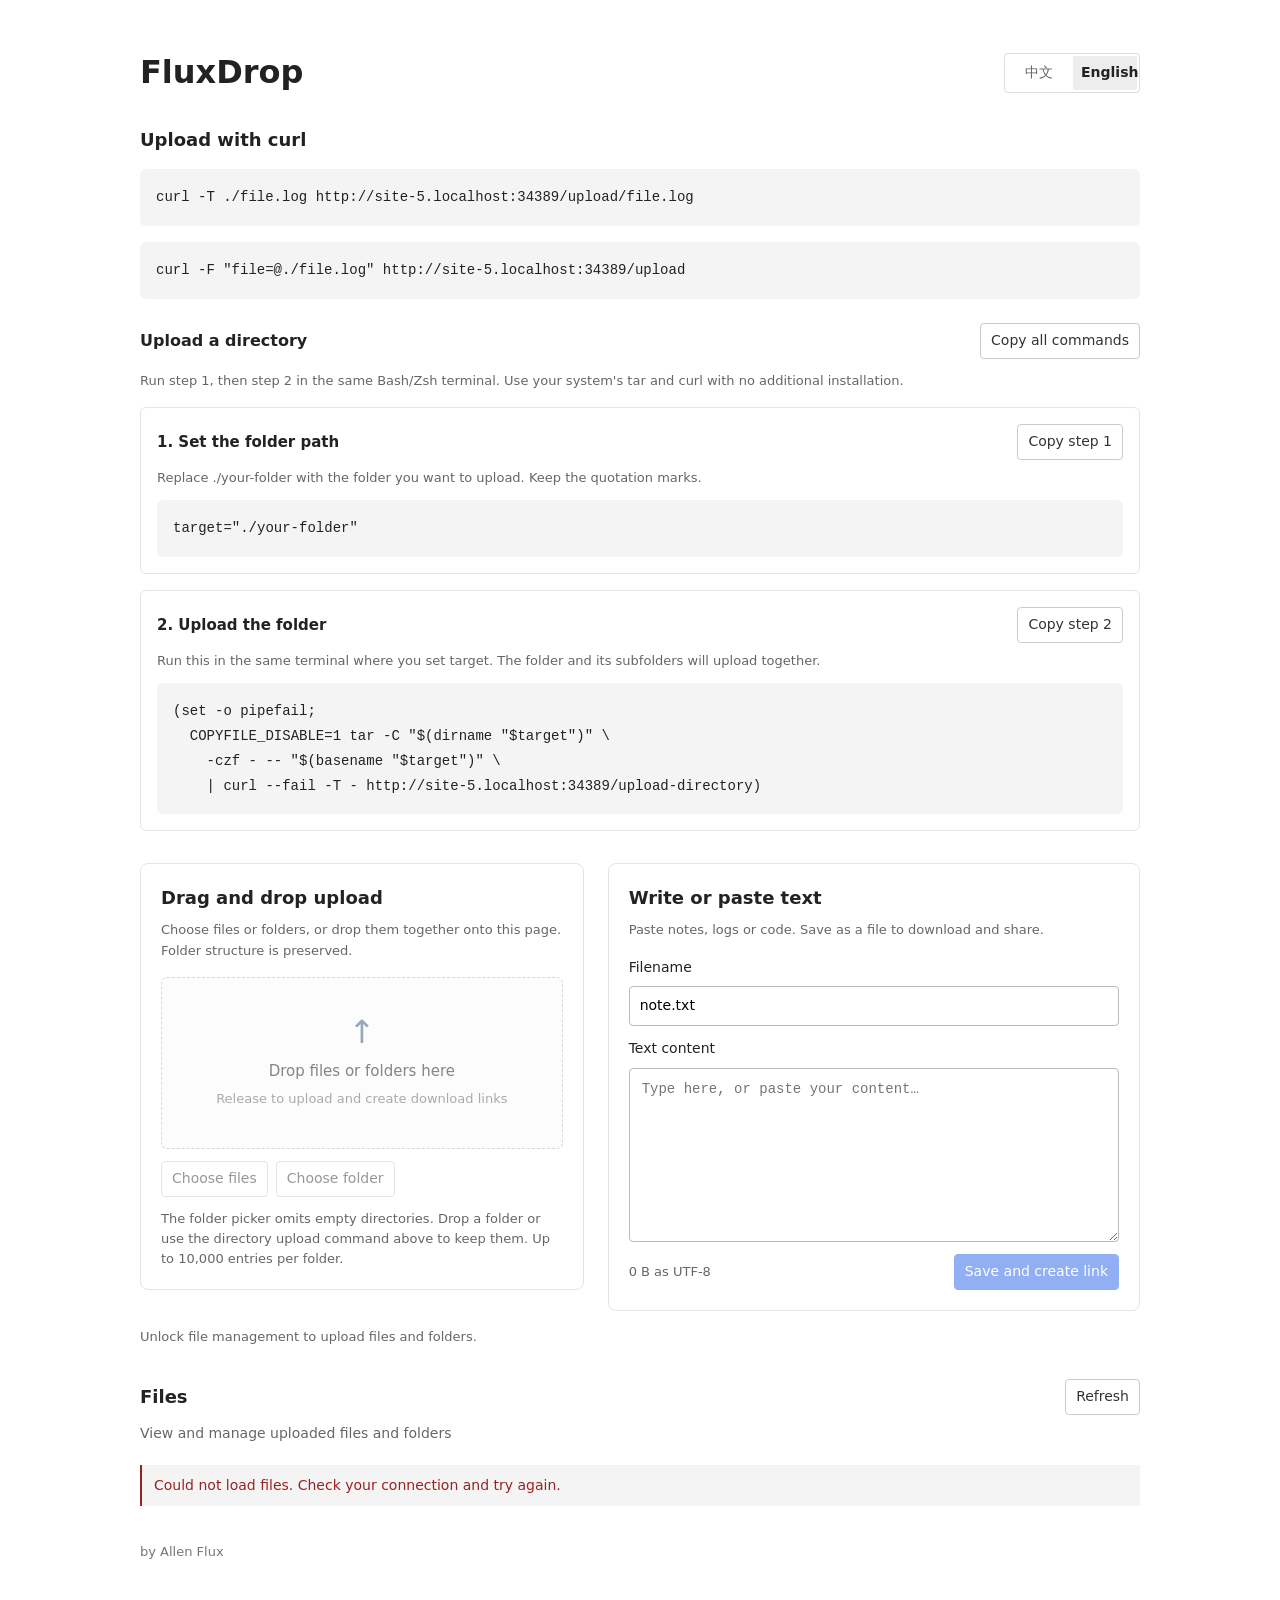
==== commit 73b754de: "update" ====
--- a/static/index.html
+++ b/static/index.html
@@ -84,11 +84,14 @@
     <section aria-labelledby="page-title">
       <div class="panel-heading"><h2 id="page-title" data-i18n="directory">文件目录</h2><button id="refresh" class="button" disabled>刷新列表</button></div>
       <p id="summary" class="muted">查看和管理已上传的文件</p>
+      <p id="storage-config" class="field-help" role="status" hidden></p>
       <div id="selection-bar" class="selection-bar" hidden>
         <label class="select-all-label"><input id="select-all" type="checkbox"><span data-i18n="selectPage">全选本页</span></label>
         <span id="selection-count" class="muted" aria-live="polite">已选 0 个</span>
         <div class="batch-actions">
           <a id="bulk-download" class="button" href="#" target="download-frame" aria-disabled="true" data-i18n="bulkDownload">批量下载</a>
+          <button id="bulk-cold" class="button" disabled data-i18n="setCold">设为冷文件</button>
+          <button id="cancel-download-wait" class="button" hidden data-i18n="cancelDownloadWait">取消等待</button>
           <button id="bulk-delete" class="button" disabled data-i18n="bulkDelete">批量删除</button>
         </div>
       </div>
@@ -105,7 +108,7 @@
       <div id="empty-state" class="empty-state" hidden><h2 data-i18n="emptyTitle">还没有上传文件</h2><p class="muted" data-i18n="emptyHint">上传完成后，点击“刷新列表”即可查看。</p></div>
       <div id="table-wrap" class="table-wrap" hidden>
         <table>
-          <thead><tr><th scope="col" data-i18n="fileName">文件名</th><th scope="col" data-i18n="size">大小</th><th scope="col" data-i18n="uploaded">上传时间</th><th scope="col" class="actions-heading" data-i18n="actions">操作</th></tr></thead>
+          <thead><tr><th scope="col" data-i18n="fileName">文件名</th><th scope="col" data-i18n="size">大小</th><th scope="col" data-i18n="uploaded">上传时间</th><th scope="col" data-i18n="storageState">存储状态</th><th scope="col" class="actions-heading" data-i18n="actions">操作</th></tr></thead>
           <tbody id="file-list"></tbody>
         </table>
       </div>
@@ -135,7 +138,7 @@
     <p id="preview-meta" class="field-help"></p>
     <p id="preview-status" class="notice" role="status" aria-live="polite" hidden></p>
     <div id="preview-content" class="preview-content"></div>
-    <div class="dialog-actions"><a id="preview-download" class="button" data-i18n="download">下载</a></div>
+    <div class="dialog-actions"><button id="preview-retry" class="button" type="button" data-i18n="retryStorage" hidden>重试</button><a id="preview-download" class="button" data-i18n="download">下载</a></div>
   </dialog>
   <dialog id="link-dialog" aria-labelledby="link-title">
     <h2 id="link-title" data-i18n="copyLink">复制下载链接</h2>
--- a/static/app.css
+++ b/static/app.css
@@ -50,8 +50,9 @@
 th { font-weight: 500; color: #666; }
 th:first-child, td:first-child { padding-left: 0; }
 th:last-child, td:last-child { padding-right: 0; }
-th:nth-child(2) { width: 128px; }
-th:nth-child(3) { width: 190px; }
+th:nth-child(2) { width: 108px; }
+th:nth-child(3) { width: 160px; }
+th:nth-child(4) { width: 150px; }
 th:last-child { width: 200px; }
 .file-info strong { display: block; font-size: .875rem; font-weight: 500; overflow-wrap: anywhere; }
 .file-id { display: block; height: 1.125rem; margin-top: 4px; color: #777; font-family: ui-monospace, SFMono-Regular, Menlo, monospace; font-size: .75rem; line-height: 1.125rem; white-space: nowrap; overflow: hidden; text-overflow: ellipsis; }
@@ -64,6 +65,12 @@
 .row-action:hover:not(:disabled):not([aria-disabled="true"]), .row-action:focus-visible { color: #222; background: #f4f4f5; }
 .row-action-remove:hover:not(:disabled):not([aria-disabled="true"]), .row-action-remove:focus-visible { color: #a12626; background: #fbf2f2; }
 .row-action[aria-disabled="true"] { pointer-events: none; }
+.set-cold { grid-column: 1 / -1; justify-self: stretch; }
+.storage-status { display: block; color: #555; font-size: .8125rem; }
+.storage-progress { display: block; width: 100%; height: 6px; margin: 7px 0; accent-color: #555; }
+.storage-error { display: block; margin-top: 5px; color: #555; overflow-wrap: anywhere; }
+.storage-task-actions { display: flex; flex-wrap: wrap; gap: 5px; margin-top: 5px; }
+.storage-task-actions .button { min-height: 30px; padding: 4px 8px; font-size: .75rem; }
 .action-tooltip { position: absolute; z-index: 2; bottom: calc(100% + 8px); left: 50%; transform: translateX(-50%); padding: 5px 8px; border-radius: 4px; color: #fff; background: #333; font-size: .75rem; line-height: 1.4; pointer-events: none; visibility: hidden; opacity: 0; }
 .row-action:last-child .action-tooltip { right: 0; left: auto; transform: none; }
 .row-action:focus-visible .action-tooltip { visibility: visible; opacity: 1; }
@@ -137,6 +144,10 @@
   td { padding: 0; border: 0; }
   td:first-child, td:last-child { grid-column: 1 / -1; }
   td:nth-child(3) { text-align: right; }
+  td.storage-cell { grid-column: 1 / -1; }
+  .storage-progress { max-width: 220px; }
+  .storage-task-actions .button { min-height: 40px; }
+  .batch-actions { flex-wrap: wrap; }
   .button { min-height: 40px; }
   .row-actions { grid-template-columns: repeat(4, 44px); }
   .row-action { width: 44px; height: 44px; }
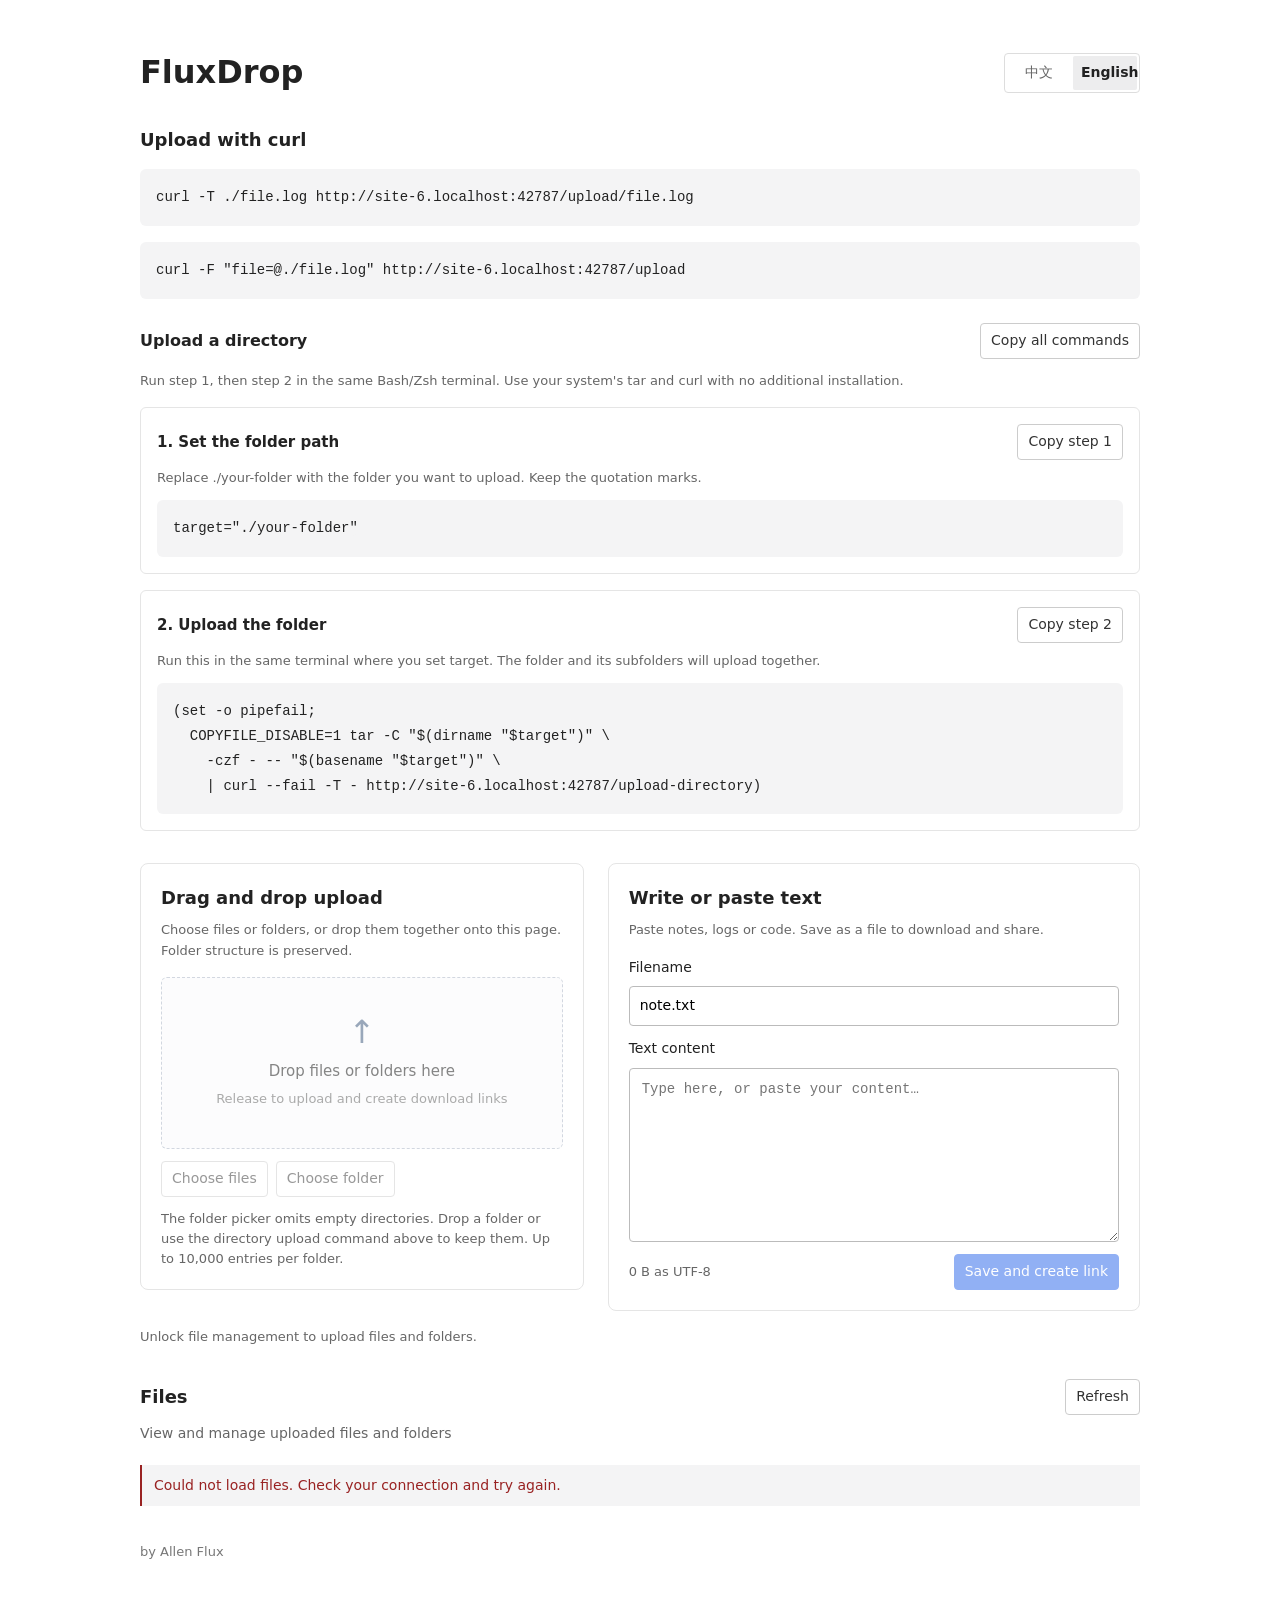
==== commit 44da2b70: "Load more files automatically while scrolling" ====
--- a/static/index.html
+++ b/static/index.html
@@ -86,7 +86,7 @@
       <p id="summary" class="muted">查看和管理已上传的文件</p>
       <p id="storage-config" class="field-help" role="status" hidden></p>
       <div id="selection-bar" class="selection-bar" hidden>
-        <label class="select-all-label"><input id="select-all" type="checkbox"><span data-i18n="selectPage">全选本页</span></label>
+        <label class="select-all-label"><input id="select-all" type="checkbox"><span data-i18n="selectPage">全选已加载</span></label>
         <span id="selection-count" class="muted" aria-live="polite">已选 0 个</span>
         <div class="batch-actions">
           <a id="bulk-download" class="button" href="#" target="download-frame" aria-disabled="true" data-i18n="bulkDownload">批量下载</a>
@@ -112,11 +112,11 @@
           <tbody id="file-list"></tbody>
         </table>
       </div>
-      <nav id="pagination" class="pagination" aria-label="文件分页" hidden>
-        <button id="previous-page" class="button" data-i18n="previous">上一页</button>
-        <span id="page-info" class="muted" aria-live="polite"></span>
-        <button id="next-page" class="button" data-i18n="next">下一页</button>
-      </nav>
+      <div id="file-list-footer" class="file-list-footer" role="group" aria-label="更多文件" hidden>
+        <span id="file-list-count" class="muted" aria-live="polite" aria-atomic="true"></span>
+        <button id="load-more" class="button" type="button" data-i18n="loadMore">加载更多</button>
+      </div>
+      <div id="file-list-sentinel" class="file-list-sentinel" aria-hidden="true" hidden></div>
       <p id="notice" class="notice" role="status" aria-live="polite" hidden></p>
       <p id="removed-hint" class="muted" hidden></p>
     </section>
--- a/static/app.css
+++ b/static/app.css
@@ -44,7 +44,9 @@
 tbody tr.is-deleted { opacity: .6; background: #f6f6f6; }
 .is-deleted .file-info strong { text-decoration: line-through; text-decoration-thickness: 1px; }
 @media (prefers-reduced-motion: reduce) { tbody tr { transition: none; } }
-.pagination { display: flex; align-items: center; justify-content: flex-end; flex-wrap: wrap; gap: 12px; margin-top: 18px; font-size: .875rem; }
+.file-list-footer { display: flex; align-items: center; justify-content: space-between; flex-wrap: wrap; gap: 8px 12px; margin-top: 18px; font-size: .8125rem; }
+.file-list-footer .button { min-height: 32px; padding: 5px 10px; font-size: .8125rem; }
+.file-list-sentinel { height: 1px; }
 table { width: 100%; border-collapse: collapse; table-layout: fixed; text-align: left; }
 th, td { padding: 12px 8px; border-bottom: 1px solid #e5e5e5; vertical-align: middle; font-size: .875rem; }
 th { font-weight: 500; color: #666; }
@@ -52,8 +54,8 @@
 th:last-child, td:last-child { padding-right: 0; }
 th:nth-child(2) { width: 108px; }
 th:nth-child(3) { width: 160px; }
-th:nth-child(4) { width: 150px; }
-th:last-child { width: 200px; }
+th:nth-child(4) { width: 180px; }
+th:last-child { width: 170px; }
 .file-info strong { display: block; font-size: .875rem; font-weight: 500; overflow-wrap: anywhere; }
 .file-id { display: block; height: 1.125rem; margin-top: 4px; color: #777; font-family: ui-monospace, SFMono-Regular, Menlo, monospace; font-size: .75rem; line-height: 1.125rem; white-space: nowrap; overflow: hidden; text-overflow: ellipsis; }
 .file-size, time { color: #666; font-variant-numeric: tabular-nums; }
@@ -65,9 +67,26 @@
 .row-action:hover:not(:disabled):not([aria-disabled="true"]), .row-action:focus-visible { color: #222; background: #f4f4f5; }
 .row-action-remove:hover:not(:disabled):not([aria-disabled="true"]), .row-action-remove:focus-visible { color: #a12626; background: #fbf2f2; }
 .row-action[aria-disabled="true"] { pointer-events: none; }
-.set-cold { grid-column: 1 / -1; justify-self: stretch; }
-.storage-status { display: block; color: #555; font-size: .8125rem; }
-.storage-progress { display: block; width: 100%; height: 6px; margin: 7px 0; accent-color: #555; }
+.storage-heading { display: flex; align-items: center; flex-wrap: wrap; gap: 5px 7px; min-width: 0; }
+.storage-status { display: inline-flex; align-items: center; gap: 5px; max-width: 100%; padding: 3px 7px; border-radius: 5px; background: #f2f3f3; color: #687077; font-size: .75rem; line-height: 1.4; overflow-wrap: anywhere; }
+.storage-status::before { content: ""; flex: none; width: 5px; height: 5px; border-radius: 50%; background: #949ca2; }
+.storage-status[data-state="hot"], .storage-status[data-state="hot_backed"], .storage-status[data-state="restoring"] { color: #806d4d; background: #f7f4ed; }
+.storage-status[data-state="hot"]::before, .storage-status[data-state="hot_backed"]::before, .storage-status[data-state="restoring"]::before { background: #aa8d5d; }
+.storage-status[data-state="cold"] { color: #536d82; background: #edf2f6; }
+.storage-status[data-state="cold"]::before { background: #7894a8; }
+.button.set-cold { display: inline-flex; align-items: center; gap: 4px; flex: none; min-height: 28px; padding: 3px 4px; border: 0; border-radius: 4px; color: #666; background: transparent; font-size: .75rem; font-weight: 400; white-space: nowrap; }
+.button.set-cold svg { flex: none; width: 14px; height: 14px; }
+.button.set-cold:hover:not(:disabled), .button.set-cold:focus-visible { color: #222; background: #f4f4f5; }
+.storage-progress { --storage-fill: linear-gradient(90deg, #958363, #6e879a); display: block; position: relative; width: 100%; height: 6px; margin: 7px 0; overflow: hidden; border-radius: 3px; background: #eceff1; }
+.storage-progress[data-kind="restore"] { --storage-fill: linear-gradient(90deg, #6e879a, #958363); }
+.storage-progress-fill { display: block; width: 0; height: 100%; background: var(--storage-fill); transition: width 320ms ease; }
+.storage-progress.is-indeterminate .storage-progress-fill { visibility: hidden; transition: none; }
+.storage-progress.is-indeterminate::after { content: ""; position: absolute; top: 0; left: 0; width: 32%; height: 100%; background: var(--storage-fill); animation: storage-activity 1.2s ease-in-out infinite; }
+@keyframes storage-activity { from { transform: translateX(-110%); } to { transform: translateX(420%); } }
+@media (prefers-reduced-motion: reduce) {
+  .storage-progress-fill { transition: none; }
+  .storage-progress.is-indeterminate::after { animation: none; left: 34%; }
+}
 .storage-error { display: block; margin-top: 5px; color: #555; overflow-wrap: anywhere; }
 .storage-task-actions { display: flex; flex-wrap: wrap; gap: 5px; margin-top: 5px; }
 .storage-task-actions .button { min-height: 30px; padding: 4px 8px; font-size: .75rem; }
@@ -147,6 +166,8 @@
   td.storage-cell { grid-column: 1 / -1; }
   .storage-progress { max-width: 220px; }
   .storage-task-actions .button { min-height: 40px; }
+  .button.set-cold { min-height: 40px; padding: 8px 4px; }
+  .file-list-footer .button { min-height: 40px; }
   .batch-actions { flex-wrap: wrap; }
   .button { min-height: 40px; }
   .row-actions { grid-template-columns: repeat(4, 44px); }
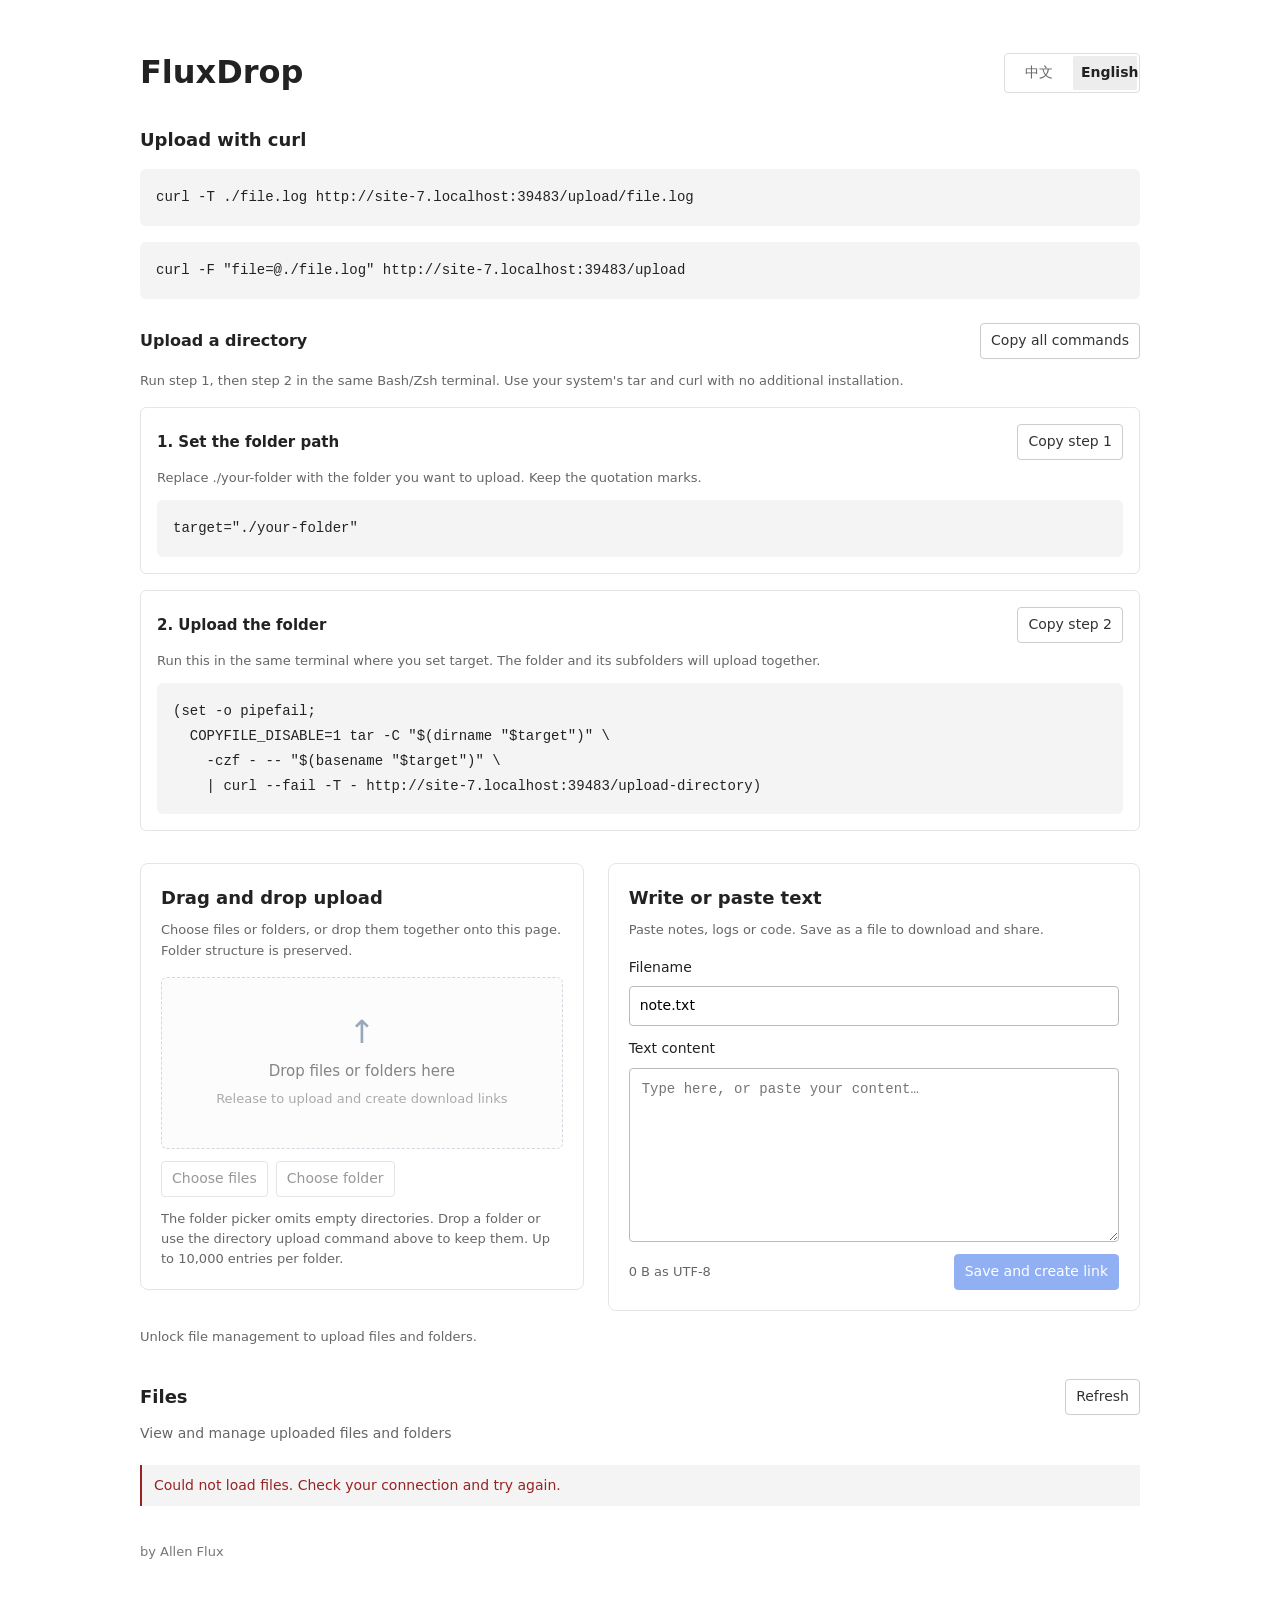
==== commit 145d7a12: "Restore previous and next file pagination" ====
--- a/static/index.html
+++ b/static/index.html
@@ -86,7 +86,7 @@
       <p id="summary" class="muted">查看和管理已上传的文件</p>
       <p id="storage-config" class="field-help" role="status" hidden></p>
       <div id="selection-bar" class="selection-bar" hidden>
-        <label class="select-all-label"><input id="select-all" type="checkbox"><span data-i18n="selectPage">全选已加载</span></label>
+        <label class="select-all-label"><input id="select-all" type="checkbox"><span data-i18n="selectPage">全选本页</span></label>
         <span id="selection-count" class="muted" aria-live="polite">已选 0 个</span>
         <div class="batch-actions">
           <a id="bulk-download" class="button" href="#" target="download-frame" aria-disabled="true" data-i18n="bulkDownload">批量下载</a>
@@ -112,11 +112,11 @@
           <tbody id="file-list"></tbody>
         </table>
       </div>
-      <div id="file-list-footer" class="file-list-footer" role="group" aria-label="更多文件" hidden>
-        <span id="file-list-count" class="muted" aria-live="polite" aria-atomic="true"></span>
-        <button id="load-more" class="button" type="button" data-i18n="loadMore">加载更多</button>
-      </div>
-      <div id="file-list-sentinel" class="file-list-sentinel" aria-hidden="true" hidden></div>
+      <nav id="pagination" class="pagination" aria-label="文件分页" hidden>
+        <button id="previous-page" class="button" data-i18n="previous">上一页</button>
+        <span id="page-info" class="muted" aria-live="polite"></span>
+        <button id="next-page" class="button" data-i18n="next">下一页</button>
+      </nav>
       <p id="notice" class="notice" role="status" aria-live="polite" hidden></p>
       <p id="removed-hint" class="muted" hidden></p>
     </section>
--- a/static/app.css
+++ b/static/app.css
@@ -44,9 +44,7 @@
 tbody tr.is-deleted { opacity: .6; background: #f6f6f6; }
 .is-deleted .file-info strong { text-decoration: line-through; text-decoration-thickness: 1px; }
 @media (prefers-reduced-motion: reduce) { tbody tr { transition: none; } }
-.file-list-footer { display: flex; align-items: center; justify-content: space-between; flex-wrap: wrap; gap: 8px 12px; margin-top: 18px; font-size: .8125rem; }
-.file-list-footer .button { min-height: 32px; padding: 5px 10px; font-size: .8125rem; }
-.file-list-sentinel { height: 1px; }
+.pagination { display: flex; align-items: center; justify-content: flex-end; flex-wrap: wrap; gap: 12px; margin-top: 18px; font-size: .875rem; }
 table { width: 100%; border-collapse: collapse; table-layout: fixed; text-align: left; }
 th, td { padding: 12px 8px; border-bottom: 1px solid #e5e5e5; vertical-align: middle; font-size: .875rem; }
 th { font-weight: 500; color: #666; }
@@ -167,7 +165,6 @@
   .storage-progress { max-width: 220px; }
   .storage-task-actions .button { min-height: 40px; }
   .button.set-cold { min-height: 40px; padding: 8px 4px; }
-  .file-list-footer .button { min-height: 40px; }
   .batch-actions { flex-wrap: wrap; }
   .button { min-height: 40px; }
   .row-actions { grid-template-columns: repeat(4, 44px); }
